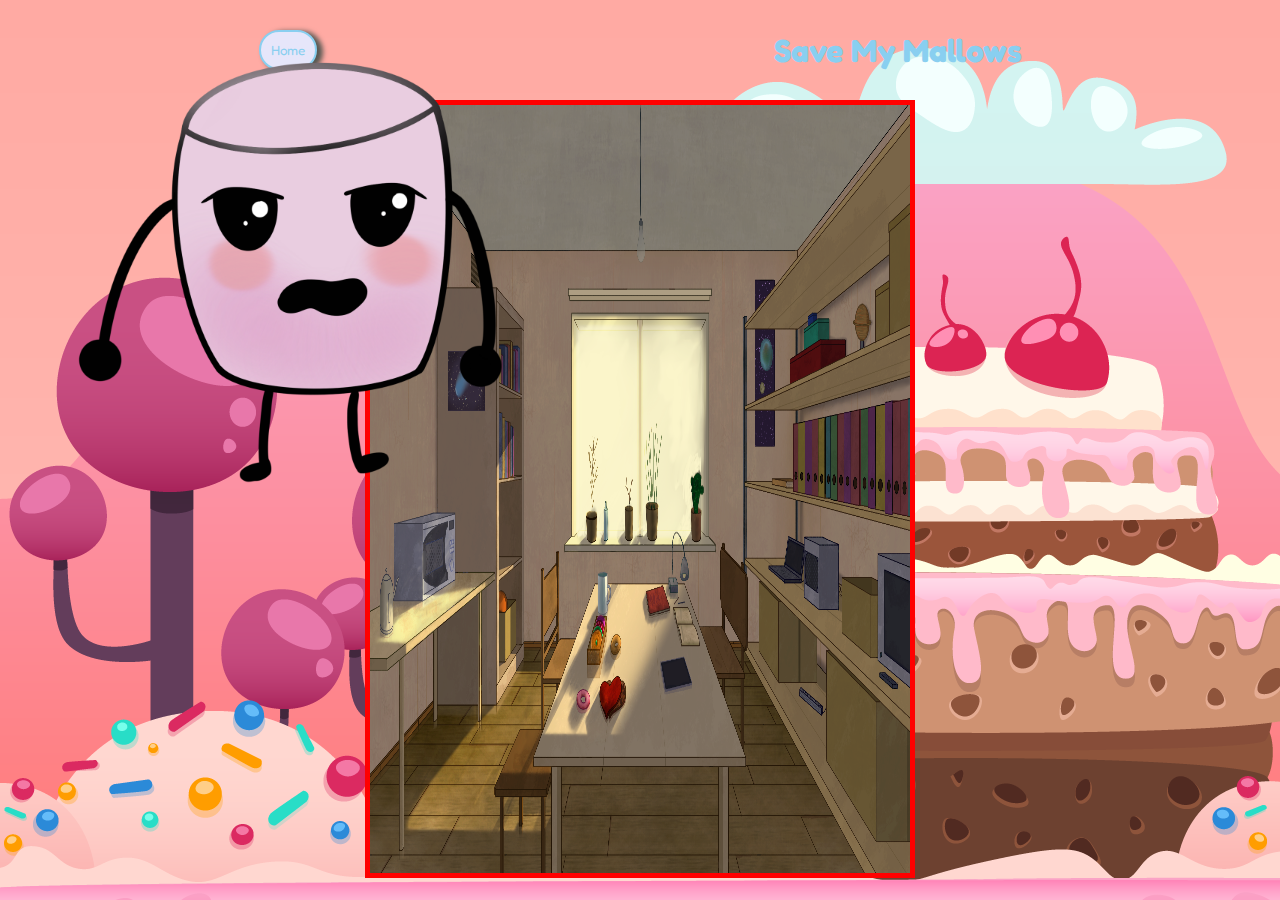
==== game.html @ 8a6ff2c7 "Changed workflow to make code clearer" ====
<html lang="en">
  <head>
    <meta charset="UTF-8" />
    <meta http-equiv="X-UA-Compatible" content="IE=edge" />
    <meta name="viewport" content="width=device-width, initial-scale=1.0" />
    <link rel="stylesheet" href="./style/main.css" />
    <title>Save My Mallows!</title>
  </head>
  <body>
    <!--This is the game page-->
    <heading class="home">
      <h1 class="home__title">Save My Mallows</h1>
      <a href="./index.html"><button class="home__refresh">Home</button></a>
    </heading>
    <main>
      <div class="gameBoard">
        <img src="./assets/gameBackground.PNG" alt="Game Board" class="gameBoard__img" />
        <div class="clue"></div>
        <div class="empty"></div>
        <img src="./assets/martyMarshmallow.png" alt="Marty Marshmallow" class="gameBoard__marty" />
      </div>
    </main>
  </body>
</html>
---- style/main.css ----
@import url("https://fonts.googleapis.com/css2?family=DynaPuff&family=Fredoka+One&display=swap");
* {
  padding: 0;
  margin: 0;
  text-align: center;
  align-items: center;
  font-family: Fredoka One, arial, comic;
  color: #89cff0;
}

body {
  background-image: url("./sweetsBackground.png");
  background-repeat: no-repeat;
}

button {
  border-radius: 20px;
  border: 2px solid #89cff0;
  padding: 10px;
  background: #e6e6fa;
  box-shadow: 5px 2px 5px 1px #595953;
}

footer {
  position: absolute;
  bottom: 10px;
  width: 100vw;
  height: 5vw;
  margin: 20px;
  display: flex;
}

p {
  font-size: small;
}

@media screen and (min-width: 1440px) {
  .menuContainer .menu {
    height: 400px !important;
    width: 400px !important;
    margin-top: 100px !important;
  }

  footer {
    margin: 0;
  }
}
.home {
  display: flex;
  margin: 30px;
  justify-content: space-around;
  flex-direction: row-reverse;
}

.menucontainer .menu {
  display: flex;
  flex-direction: column;
  width: 50vw;
  height: 50vw;
  margin: auto;
  padding: auto;
  border-radius: 20px;
  background-color: #f08080;
  box-shadow: 5px 2px 5px 1px #595953;
}
.menucontainer .menu__heading {
  margin-top: 20px;
}
.menucontainer .menu__buttons {
  margin: auto;
}

.infoContainer .info {
  display: flex;
  flex-direction: column;
  width: 60vw;
  height: 60vw;
  margin: auto;
  padding: auto;
  border-radius: 20px;
  background-color: #f08080;
  box-shadow: 5px 2px 5px 1px #595953;
}
.infoContainer .info__heading {
  margin-top: 10px;
  margin-bottom: 10px;
  font-weight: 200;
  text-decoration: underline;
}
.infoContainer .info__button {
  margin-top: 10px;
}

.gameBoard__img {
  display: grid;
  grid-template-columns: repeat(5, 1fr);
  grid-template-rows: repeat(4, 1fr);
  grid-template: "empty empty empty clue empty" "clue empty empty empty clue" "empty clue empty empty empty" "empty empty empty empty empty";
  border: 5px solid red;
  position: relative;
  margin: auto;
  width: 60vh;
  height: 60vw;
}
.gameBoard__empty {
  grid-area: empty;
}
.gameBoard__clue {
  grid-area: clue;
}
.gameBoard__marty {
  position: absolute;
  left: -70px;
  bottom: 210px;
  margin: auto;
  width: 60vw;
  height: 60vw;
}
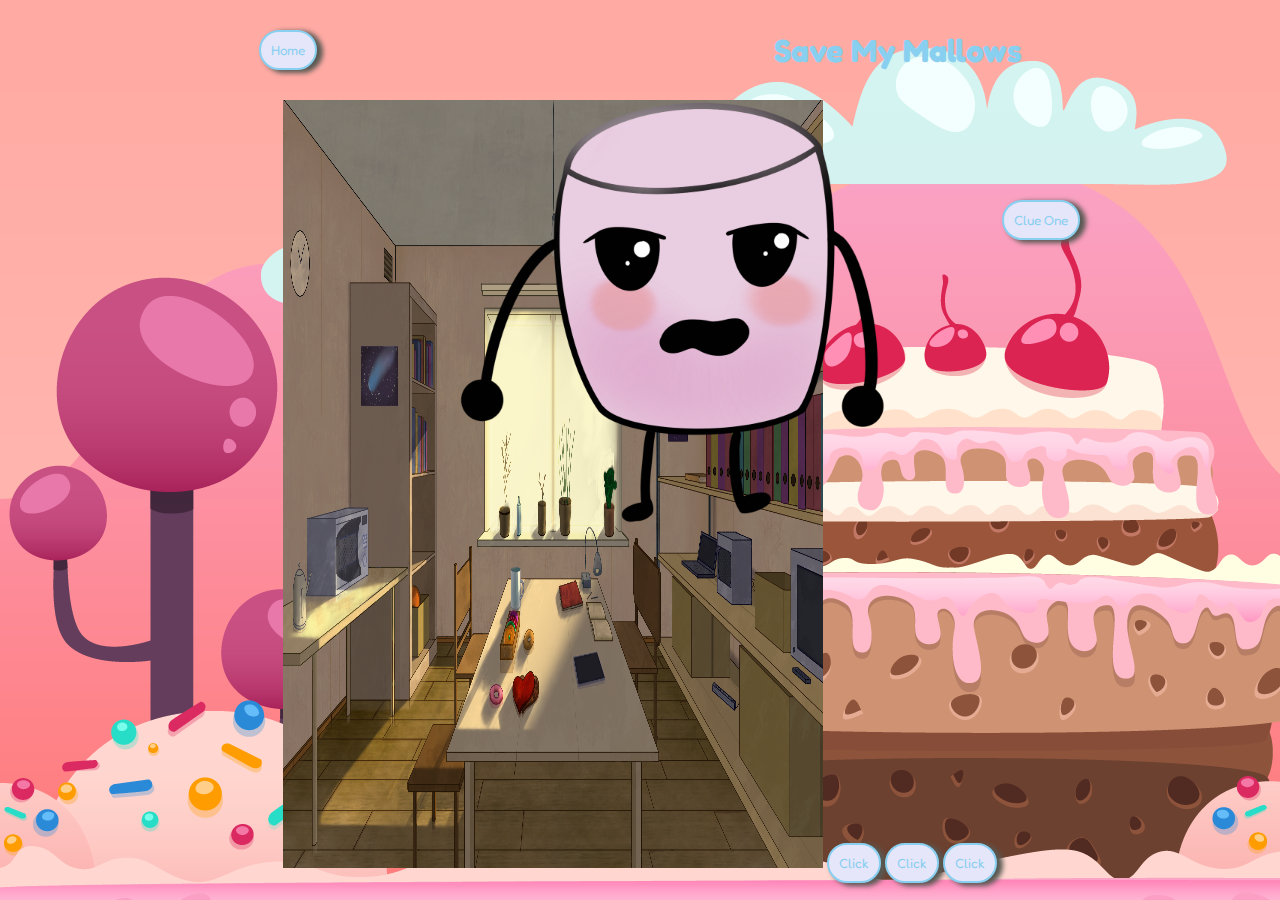
==== commit 31ed8679: "Setting up functions for clues" ====
--- a/game.html
+++ b/game.html
@@ -6,19 +6,22 @@
     <link rel="stylesheet" href="./style/main.css" />
     <title>Save My Mallows!</title>
   </head>
-  <body>
+  <body">
     <!--This is the game page-->
     <heading class="home">
       <h1 class="home__title">Save My Mallows</h1>
       <a href="./index.html"><button class="home__refresh">Home</button></a>
     </heading>
     <main>
-      <div class="gameBoard">
-        <img src="./assets/gameBackground.PNG" alt="Game Board" class="gameBoard__img" />
-        <div class="clue"></div>
-        <div class="empty"></div>
-        <img src="./assets/martyMarshmallow.png" alt="Marty Marshmallow" class="gameBoard__marty" />
-      </div>
+      <div class="game">
+        <img src="./assets/gameBackground.PNG" alt="Game Board" class="game__img" />
+        <img src="./assets/martyMarshmallow.png" alt="Marty Marshmallow" class="game__marty" />
+        <button class="game__clueOne">Clue One</button>
+        <button class="game__clueTwo">Click</button>
+        <button class="game__clueThree">Click</button>
+        <button class="game__clueFour">Click</button>
+    </div>
+      <script src="./game.js" type="module"></script>
     </main>
   </body>
 </html>
--- a/style/main.css
+++ b/style/main.css
@@ -91,28 +91,37 @@
   margin-top: 10px;
 }
 
-.gameBoard__img {
-  display: grid;
-  grid-template-columns: repeat(5, 1fr);
-  grid-template-rows: repeat(4, 1fr);
-  grid-template: "empty empty empty clue empty" "clue empty empty empty clue" "empty clue empty empty empty" "empty empty empty empty empty";
-  border: 5px solid red;
+.game__img {
   position: relative;
   margin: auto;
   width: 60vh;
   height: 60vw;
 }
-.gameBoard__empty {
-  grid-area: empty;
-}
-.gameBoard__clue {
-  grid-area: clue;
-}
-.gameBoard__marty {
+.game__marty {
   position: absolute;
-  left: -70px;
-  bottom: 210px;
+  right: 200px;
+  bottom: 170px;
   margin: auto;
   width: 60vw;
   height: 60vw;
+}
+.game__clueOne {
+  position: absolute;
+  top: 200px;
+  right: 200px;
+}
+
+.clueContainer .clue {
+  display: flex;
+  flex-direction: column;
+  width: 50vw;
+  height: 50vw;
+  margin: auto;
+  padding: auto;
+  border-radius: 20px;
+  background-color: #f08080;
+  box-shadow: 5px 2px 5px 1px #595953;
+}
+.clueContainer .clue__heading {
+  margin-top: 20px;
 }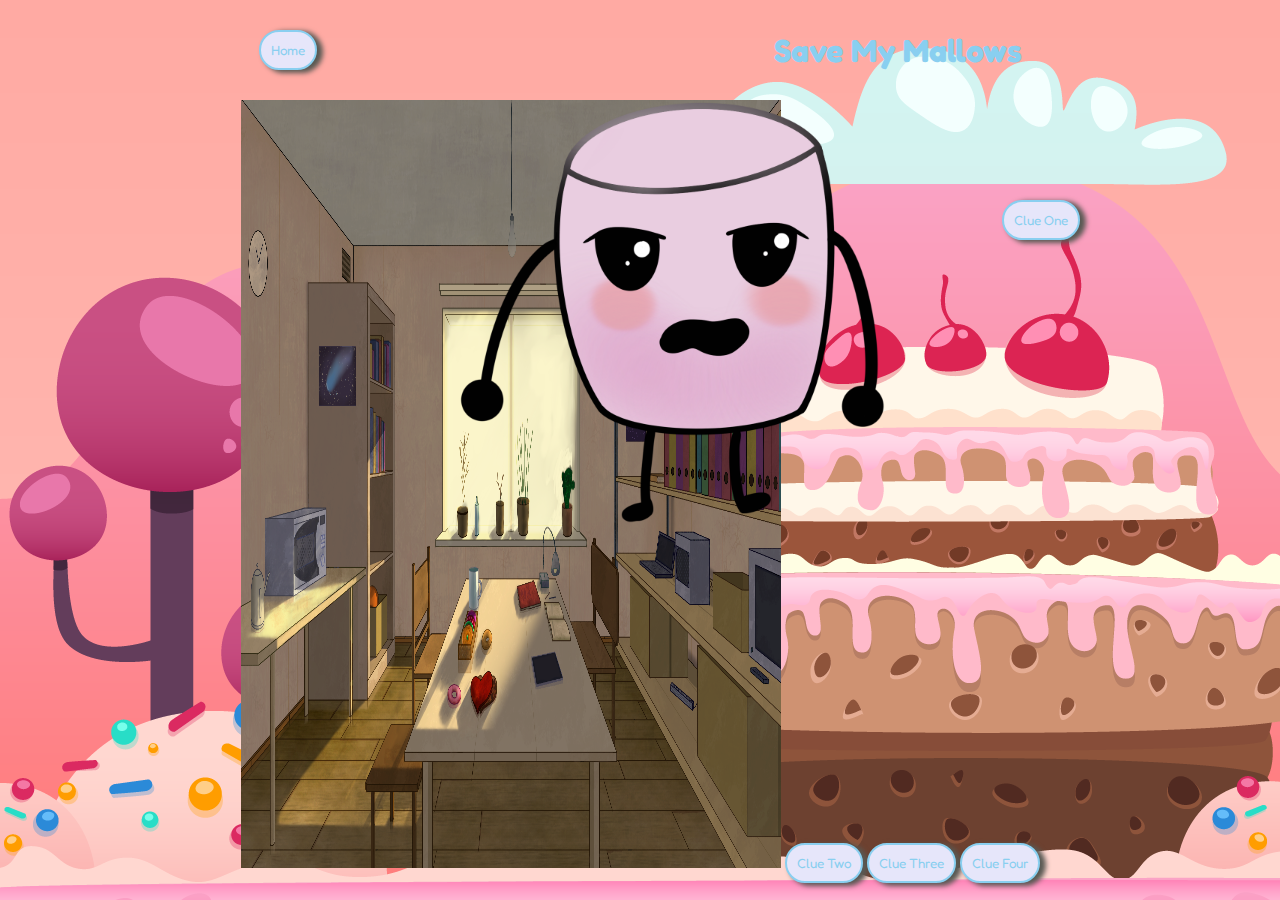
==== commit 7825854c: "Added all Clues and Clue functions" ====
--- a/game.html
+++ b/game.html
@@ -15,12 +15,13 @@
     <main>
       <div class="game">
         <img src="./assets/gameBackground.PNG" alt="Game Board" class="game__img" />
-        <img src="./assets/martyMarshmallow.png" alt="Marty Marshmallow" class="game__marty" />
         <button class="game__clueOne">Clue One</button>
-        <button class="game__clueTwo">Click</button>
-        <button class="game__clueThree">Click</button>
-        <button class="game__clueFour">Click</button>
+        <button class="game__clueTwo">Clue Two</button>
+        <button class="game__clueThree">Clue Three</button>
+        <button class="game__clueFour">Clue Four</button>
     </div>
+    <div class="input"></div>
+    <img src="./assets/martyMarshmallow.png" alt="Marty Marshmallow" class="game__marty" />
       <script src="./game.js" type="module"></script>
     </main>
   </body>
--- a/style/main.css
+++ b/style/main.css
@@ -114,8 +114,8 @@
 .clueContainer .clue {
   display: flex;
   flex-direction: column;
-  width: 50vw;
-  height: 50vw;
+  width: 60vw;
+  height: 60vw;
   margin: auto;
   padding: auto;
   border-radius: 20px;
@@ -123,5 +123,8 @@
   box-shadow: 5px 2px 5px 1px #595953;
 }
 .clueContainer .clue__heading {
-  margin-top: 20px;
+  margin-top: 10px;
+  margin-bottom: 10px;
+  font-weight: 200;
+  text-decoration: underline;
 }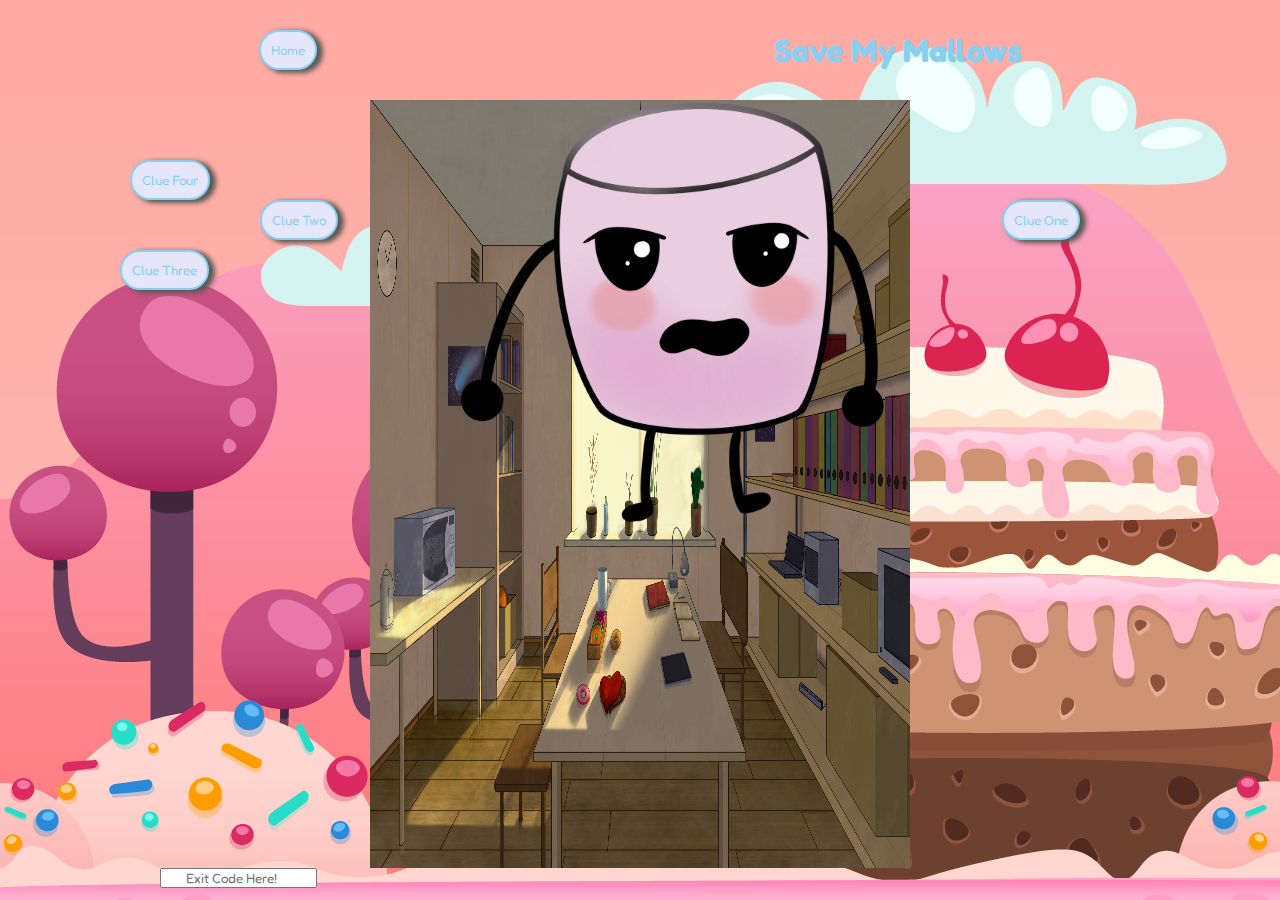
==== commit 6fd03d4e: "Added Inputbox and function for a correct answer" ====
--- a/game.html
+++ b/game.html
@@ -20,7 +20,9 @@
         <button class="game__clueThree">Clue Three</button>
         <button class="game__clueFour">Clue Four</button>
     </div>
-    <div class="input"></div>
+    <div class="input">
+        <input type="number" placeholder="Exit Code Here!" class="input__code">
+    </div>
     <img src="./assets/martyMarshmallow.png" alt="Marty Marshmallow" class="game__marty" />
       <script src="./game.js" type="module"></script>
     </main>
--- a/style/main.css
+++ b/style/main.css
@@ -110,6 +110,21 @@
   top: 200px;
   right: 200px;
 }
+.game__clueTwo {
+  position: absolute;
+  top: 200px;
+  left: 260px;
+}
+.game__clueThree {
+  position: absolute;
+  top: 250px;
+  left: 120px;
+}
+.game__clueFour {
+  position: absolute;
+  top: 160px;
+  left: 130px;
+}
 
 .clueContainer .clue {
   display: flex;
@@ -127,4 +142,14 @@
   margin-bottom: 10px;
   font-weight: 200;
   text-decoration: underline;
+}
+.clueContainer .clue__number {
+  margin-left: 150px;
+  font-size: large;
+  color: #fbfaf5;
+}
+
+.input .input__code {
+  position: absolute;
+  left: 160px;
 }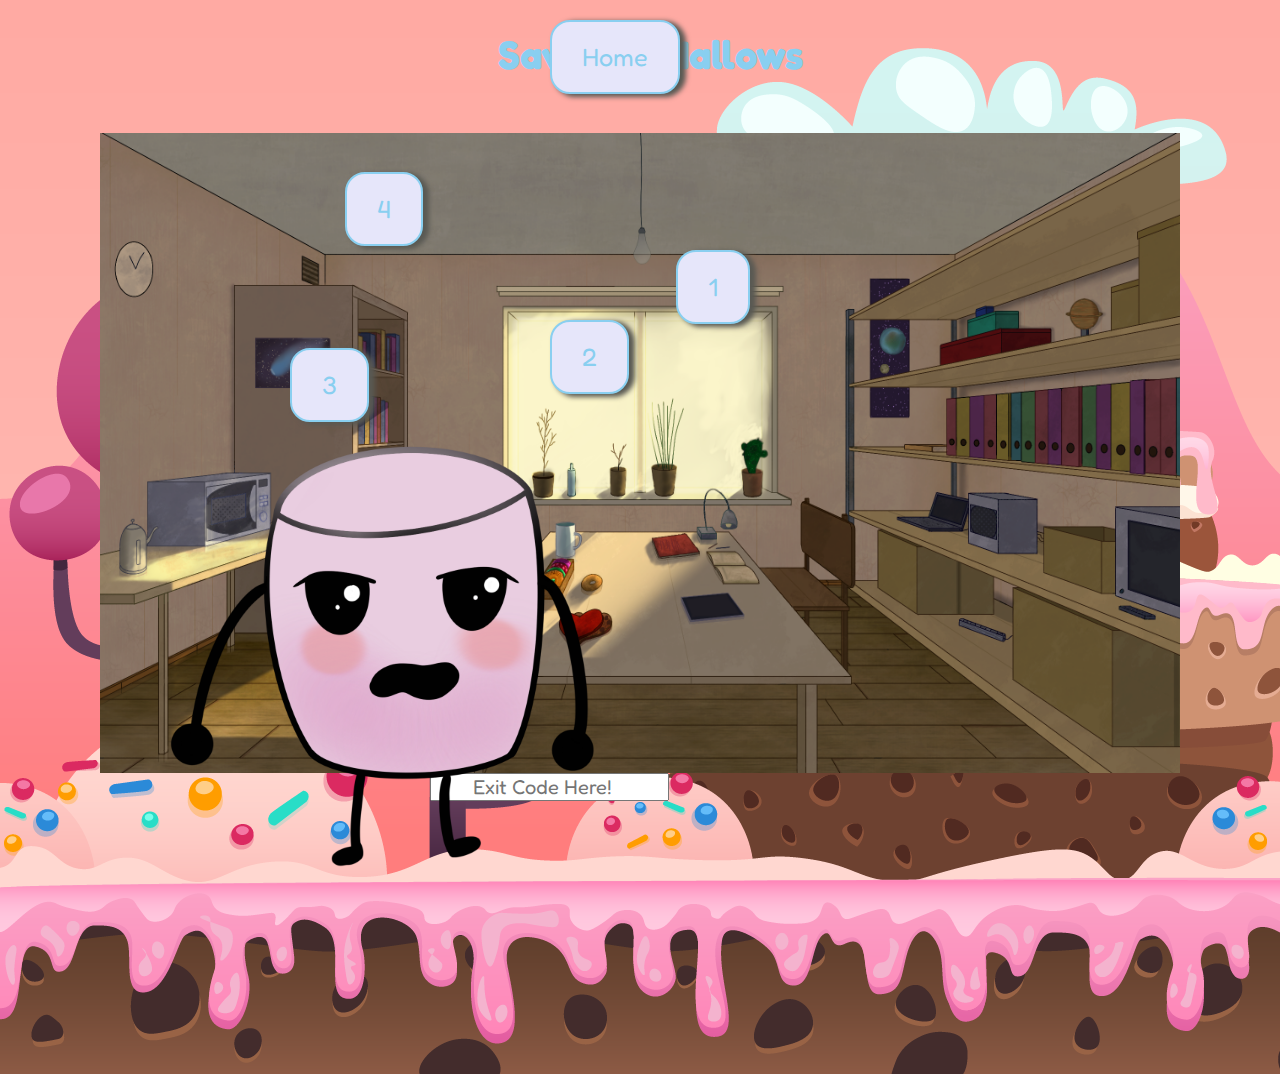
==== commit 0eefecac: "Made gamePage responsive: 425, 768" ====
--- a/game.html
+++ b/game.html
@@ -6,7 +6,7 @@
     <link rel="stylesheet" href="./style/main.css" />
     <title>Save My Mallows!</title>
   </head>
-  <body">
+  <body>
     <!--This is the game page-->
     <heading class="home">
       <h1 class="home__title">Save My Mallows</h1>
@@ -15,15 +15,17 @@
     <main>
       <div class="game">
         <img src="./assets/gameBackground.PNG" alt="Game Board" class="game__img" />
-        <button class="game__clueOne">Clue One</button>
-        <button class="game__clueTwo">Clue Two</button>
-        <button class="game__clueThree">Clue Three</button>
-        <button class="game__clueFour">Clue Four</button>
-    </div>
-    <div class="input">
-        <input type="number" placeholder="Exit Code Here!" class="input__code">
-    </div>
-    <img src="./assets/martyMarshmallow.png" alt="Marty Marshmallow" class="game__marty" />
+        <div class="game__buttons">
+          <button class="game__clueOne">1</button>
+          <button class="game__clueTwo">2</button>
+          <button class="game__clueThree">3</button>
+          <button class="game__clueFour">4</button>
+        </div>
+        <div class="input">
+          <input type="number" placeholder="Exit Code Here!" class="input__code" />
+        </div>
+      </div>
+      <img src="./assets/martyMarshmallow.png" alt="Marty Marshmallow" class="game__marty" />
       <script src="./game.js" type="module"></script>
     </main>
   </body>
--- a/style/main.css
+++ b/style/main.css
@@ -26,25 +26,15 @@
   bottom: 10px;
   width: 100vw;
   height: 5vw;
-  margin: 20px;
-  display: flex;
+  margin: auto;
+  display: flex;
+  justify-content: space-evenly;
 }
 
 p {
   font-size: small;
 }
 
-@media screen and (min-width: 1440px) {
-  .menuContainer .menu {
-    height: 400px !important;
-    width: 400px !important;
-    margin-top: 100px !important;
-  }
-
-  footer {
-    margin: 0;
-  }
-}
 .home {
   display: flex;
   margin: 30px;
@@ -67,6 +57,7 @@
   margin-top: 20px;
 }
 .menucontainer .menu__buttons {
+  display: flex;
   margin: auto;
 }
 
@@ -87,8 +78,158 @@
   font-weight: 200;
   text-decoration: underline;
 }
-.infoContainer .info__button {
-  margin-top: 10px;
+
+@media screen and (min-width: 425px) {
+  button {
+    padding: 20px 30px;
+    margin-bottom: 30px;
+    font-size: large;
+  }
+
+  .home__title {
+    font-size: 30px;
+  }
+  .home__button {
+    position: absolute;
+    top: auto;
+    right: 350px;
+    padding: 10px;
+    margin-bottom: 0px;
+  }
+
+  .menuContainer {
+    flex-direction: column;
+  }
+  .menuContainer .menu {
+    height: 300px !important;
+    width: 300px !important;
+  }
+  .menuContainer .menu__heading {
+    font-size: 30px;
+  }
+  .menuContainer .menu__buttons {
+    flex-direction: column;
+    padding: 20px 30px;
+    margin-bottom: 30px;
+    font-size: large;
+  }
+
+  .infoContainer .info {
+    height: 250px !important;
+    width: 250px !important;
+  }
+  .infoContainer .info__heading {
+    font-size: 30px;
+  }
+  .infoContainer .info__instruction {
+    margin-top: 20px;
+    font-size: 16px;
+  }
+}
+@media screen and (min-width: 768px) {
+  .home__button {
+    right: 630px;
+    font-size: 30px;
+  }
+
+  footer .footer__links {
+    margin-left: 300px;
+  }
+}
+@media screen and (min-width: 1024px) {
+  button {
+    font-size: 25px;
+  }
+
+  .home__title {
+    margin-bottom: 60px;
+  }
+  .home__button {
+    right: 850px;
+    font-size: 30px;
+  }
+
+  .infoContainer .info {
+    width: 30vw !important;
+    height: 30vw !important;
+  }
+  .infoContainer .info__heading {
+    margin: 10px;
+  }
+  .infoContainer .info__instruction {
+    margin: 40px;
+    font-size: 17px;
+  }
+
+  .menuContainer .menu {
+    height: 400px !important;
+    width: 400px !important;
+  }
+
+  footer .footer__links {
+    margin-left: 600px;
+  }
+}
+@media screen and (min-width: 1440px) {
+  .home__title {
+    margin-bottom: 40px;
+  }
+  .home__button {
+    right: 1300px;
+  }
+
+  .menuContainer .menu {
+    height: 400px !important;
+    width: 400px !important;
+    margin-top: 30px;
+  }
+
+  .infoContainer .info {
+    width: 25vw !important;
+    height: 25vw !important;
+  }
+
+  footer .footer__note {
+    font-size: larger;
+  }
+  footer .footer__links {
+    margin-left: 950px;
+  }
+}
+@media screen and (min-width: 1920px) {
+  button {
+    font-size: 40px;
+  }
+
+  .home__title {
+    margin-bottom: 110px;
+    font-size: 90px;
+  }
+  .home__button {
+    right: 1700px;
+    bottom: 850px;
+    font-size: 50px;
+  }
+
+  .menuContainer .menu {
+    width: 30vw !important;
+    height: 50vh !important;
+  }
+  .menuContainer .menu__heading {
+    font-size: 80px;
+  }
+
+  .infoContainer .info {
+    width: 20vw !important;
+    height: 35vh !important;
+  }
+
+  footer .footer__links {
+    margin-left: 1400px;
+  }
+}
+.home__refresh {
+  position: absolute;
 }
 
 .game__img {
@@ -124,6 +265,10 @@
   position: absolute;
   top: 160px;
   left: 130px;
+}
+
+.input .input__code {
+  position: absolute;
 }
 
 .clueContainer .clue {
@@ -151,5 +296,93 @@
 
 .input .input__code {
   position: absolute;
-  left: 160px;
+  left: 190px;
+}
+
+@media screen and (min-width: 425px) {
+  .home__refresh {
+    right: 300px;
+    top: 20px;
+  }
+  .home__title {
+    margin-bottom: 25px;
+    font-size: 25px;
+  }
+
+  .game__img {
+    width: 70vh;
+    height: 70vw;
+  }
+  .game__refresh {
+    font-size: 60px;
+  }
+  .game__marty {
+    right: 270px;
+    bottom: 50px;
+  }
+  .game__clueOne {
+    right: 290px;
+    top: 230px;
+  }
+  .game__clueTwo {
+    top: 270px;
+    left: 290px;
+  }
+  .game__clueThree {
+    top: 295px;
+    left: 150px;
+  }
+  .game__clueFour {
+    top: 160px;
+    left: 180px;
+  }
+
+  .input__code {
+    font-size: 17px;
+    left: 402px;
+  }
+}
+@media screen and (min-width: 768px) {
+  .home {
+    justify-content: center;
+  }
+  .home__refresh {
+    right: 600px;
+    top: 20px;
+  }
+  .home__title {
+    margin-bottom: 25px;
+    margin-left: 20px;
+    font-size: 40px;
+  }
+
+  .game__img {
+    width: 120vh;
+    height: 50vw;
+  }
+  .game__marty {
+    right: 490px;
+    top: 530px;
+  }
+  .game__clueOne {
+    right: 530px;
+    top: 250px;
+  }
+  .game__clueTwo {
+    top: 320px;
+    left: 550px;
+  }
+  .game__clueThree {
+    top: 348px;
+    left: 290px;
+  }
+  .game__clueFour {
+    top: 172px;
+    left: 345px;
+  }
+
+  .input__code {
+    font-size: 20px;
+    margin-left: 240px;
+  }
 }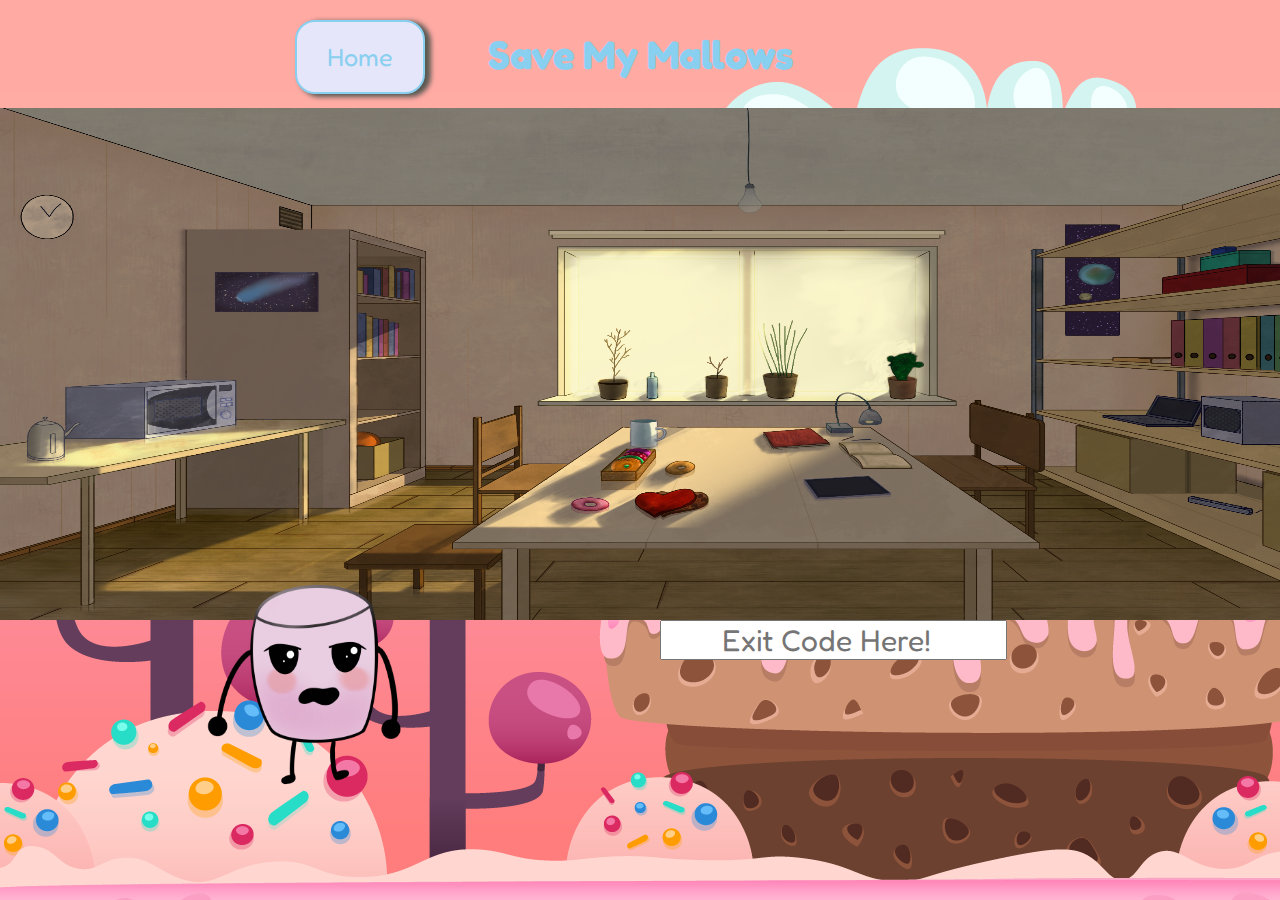
==== commit 48c256ef: "Added a new clue, started winner screen" ====
--- a/game.html
+++ b/game.html
@@ -21,11 +21,13 @@
           <button class="game__clueThree">3</button>
           <button class="game__clueFour">4</button>
         </div>
-        <div class="input">
-          <input type="number" placeholder="Exit Code Here!" class="input__code" />
-        </div>
       </div>
-      <img src="./assets/martyMarshmallow.png" alt="Marty Marshmallow" class="game__marty" />
+      <div class="input">
+        <input type="number" placeholder="Exit Code Here!" class="input__code" />
+      </div>
+      <div class="game__martyContainer">
+        <img src="./assets/martyMarshmallow.png" alt="Marty Marshmallow" class="game__marty" />
+      </div>
       <script src="./game.js" type="module"></script>
     </main>
   </body>
--- a/style/main.css
+++ b/style/main.css
@@ -43,25 +43,6 @@
 }
 
 .menucontainer .menu {
-  display: flex;
-  flex-direction: column;
-  width: 50vw;
-  height: 50vw;
-  margin: auto;
-  padding: auto;
-  border-radius: 20px;
-  background-color: #f08080;
-  box-shadow: 5px 2px 5px 1px #595953;
-}
-.menucontainer .menu__heading {
-  margin-top: 20px;
-}
-.menucontainer .menu__buttons {
-  display: flex;
-  margin: auto;
-}
-
-.infoContainer .info {
   display: flex;
   flex-direction: column;
   width: 60vw;
@@ -72,6 +53,26 @@
   background-color: #f08080;
   box-shadow: 5px 2px 5px 1px #595953;
 }
+.menucontainer .menu__heading {
+  margin-top: 20px;
+}
+.menucontainer .menu__buttons {
+  display: flex;
+  flex-direction: column;
+  margin: auto;
+}
+
+.infoContainer .info {
+  display: flex;
+  flex-direction: column;
+  width: 60vw;
+  height: 65vw;
+  margin: auto;
+  padding: auto;
+  border-radius: 20px;
+  background-color: #f08080;
+  box-shadow: 5px 2px 5px 1px #595953;
+}
 .infoContainer .info__heading {
   margin-top: 10px;
   margin-bottom: 10px;
@@ -101,8 +102,8 @@
     flex-direction: column;
   }
   .menuContainer .menu {
-    height: 300px !important;
-    width: 300px !important;
+    height: 350px;
+    width: 300px;
   }
   .menuContainer .menu__heading {
     font-size: 30px;
@@ -114,10 +115,6 @@
     font-size: large;
   }
 
-  .infoContainer .info {
-    height: 250px !important;
-    width: 250px !important;
-  }
   .infoContainer .info__heading {
     font-size: 30px;
   }
@@ -132,6 +129,18 @@
     font-size: 30px;
   }
 
+  .infoContainer .info {
+    width: 40vw;
+    height: 45vh;
+  }
+  .infoContainer .info__heading {
+    font-size: 30px;
+  }
+  .infoContainer .info__instruction {
+    margin-top: 20px;
+    font-size: 16px;
+  }
+
   footer .footer__links {
     margin-left: 300px;
   }
@@ -149,10 +158,6 @@
     font-size: 30px;
   }
 
-  .infoContainer .info {
-    width: 30vw !important;
-    height: 30vw !important;
-  }
   .infoContainer .info__heading {
     margin: 10px;
   }
@@ -213,15 +218,21 @@
 
   .menuContainer .menu {
     width: 30vw !important;
-    height: 50vh !important;
+    height: 55vh !important;
   }
   .menuContainer .menu__heading {
     font-size: 80px;
   }
 
+  .infoContainer {
+    margin-top: 250px;
+  }
   .infoContainer .info {
-    width: 20vw !important;
+    width: 40vw;
     height: 35vh !important;
+  }
+  .infoContainer .info__instruction {
+    font-size: 25px;
   }
 
   footer .footer__links {
@@ -230,6 +241,11 @@
 }
 .home__refresh {
   position: absolute;
+  right: 250px;
+  top: 40px;
+}
+.home__title {
+  margin-left: 60px;
 }
 
 .game__img {
@@ -248,23 +264,31 @@
 }
 .game__clueOne {
   position: absolute;
-  top: 200px;
-  right: 200px;
+  top: 195px;
+  right: 210px;
+  opacity: 0%;
 }
 .game__clueTwo {
   position: absolute;
-  top: 200px;
-  left: 260px;
+  top: 235px;
+  left: 274px;
+  opacity: 0%;
 }
 .game__clueThree {
   position: absolute;
-  top: 250px;
-  left: 120px;
+  top: 245px;
+  left: 140px;
+  opacity: 0%;
 }
 .game__clueFour {
   position: absolute;
   top: 160px;
-  left: 130px;
+  left: 170px;
+  opacity: 0%;
+}
+.game__happyMarty {
+  width: 40vw;
+  height: 70vh;
 }
 
 .input .input__code {
@@ -299,6 +323,56 @@
   left: 190px;
 }
 
+@media screen and (min-width: 375px) {
+  .home__refresh {
+    right: 280px;
+    top: 30px;
+  }
+  .home__title {
+    margin-bottom: 25px;
+    font-size: 25px;
+  }
+
+  .game__img {
+    width: 70vh;
+    height: 70vw;
+  }
+  .game__refresh {
+    font-size: 60px;
+  }
+  .game__marty {
+    right: 235px;
+    bottom: 120px;
+  }
+  .game__clueOne {
+    right: 250px;
+    top: 200px;
+  }
+  .game__clueTwo {
+    top: 250px;
+    left: 320px;
+  }
+  .game__clueThree {
+    top: 265px;
+    left: 170px;
+  }
+  .game__clueFour {
+    top: 145px;
+    left: 200px;
+  }
+
+  .input__code {
+    font-size: 17px;
+  }
+
+  .clueContainer .clue__heading {
+    font-size: 25px;
+  }
+  .clueContainer .clue__info {
+    margin-top: 3px;
+    font-size: 15px;
+  }
+}
 @media screen and (min-width: 425px) {
   .home__refresh {
     right: 300px;
@@ -341,18 +415,22 @@
     font-size: 17px;
     left: 402px;
   }
+
+  .clueContainer .clue__heading {
+    font-size: 40px;
+  }
+  .clueContainer .clue__info {
+    margin-top: 20px;
+    font-size: 15px;
+  }
 }
 @media screen and (min-width: 768px) {
-  .home {
-    justify-content: center;
-  }
   .home__refresh {
     right: 600px;
     top: 20px;
   }
   .home__title {
-    margin-bottom: 25px;
-    margin-left: 20px;
+    margin: auto;
     font-size: 40px;
   }
 
@@ -385,4 +463,163 @@
     font-size: 20px;
     margin-left: 240px;
   }
+
+  .clueContainer {
+    margin-top: 60px;
+  }
+  .clueContainer .clue {
+    width: 350px;
+    height: 350px;
+  }
+  .clueContainer .clue__heading {
+    font-size: 50px;
+  }
+  .clueContainer .clue__info {
+    margin-top: 40px;
+    font-size: 20px;
+  }
+}
+@media screen and (min-width: 1024px) {
+  .home__refresh {
+    right: 855px;
+    top: 20px;
+  }
+  .home__title {
+    font-size: 40px;
+  }
+
+  .game__img {
+    width: 166vh;
+    height: 40vw;
+  }
+  .game__marty {
+    width: 350px;
+    height: 365px;
+    right: 790px;
+    top: 550px;
+  }
+  .game__clueOne {
+    right: 730px;
+    top: 240px;
+  }
+  .game__clueTwo {
+    top: 315px;
+    left: 755px;
+  }
+  .game__clueThree {
+    top: 335px;
+    left: 400px;
+  }
+  .game__clueFour {
+    top: 160px;
+    left: 470px;
+  }
+
+  .input__code {
+    font-size: 30px;
+    margin-left: 470px;
+  }
+}
+@media screen and (min-width: 1440px) {
+  .home__refresh {
+    right: 1270px;
+    top: 25px;
+  }
+  .home__title {
+    font-size: 45px;
+  }
+
+  .game__img {
+    width: 180vh;
+    height: 30vw;
+  }
+  .game__marty {
+    right: 1059px;
+    top: 495px;
+  }
+  .game__clueOne {
+    right: 970px;
+    top: 245px;
+  }
+  .game__clueTwo {
+    top: 335px;
+    left: 978px;
+  }
+  .game__clueThree {
+    top: 355px;
+    left: 590px;
+  }
+  .game__clueFour {
+    top: 170px;
+    left: 674px;
+  }
+
+  .input__code {
+    font-size: 30px;
+    margin-left: 723px;
+  }
+}
+@media screen and (min-width: 1920px) {
+  .home__refresh {
+    right: 1710px;
+    top: 15px;
+  }
+  .home__title {
+    font-size: 60px;
+  }
+
+  .game__img {
+    width: 180vh;
+    height: 40vw;
+  }
+  .game__marty {
+    width: 30vw;
+    height: 60vh;
+    right: 1500px;
+    top: 750px;
+  }
+  .game__clueOne {
+    font-size: 70px;
+    right: 1350px;
+    top: 370px;
+  }
+  .game__clueTwo {
+    font-size: 70px;
+    top: 540px;
+    left: 1370px;
+  }
+  .game__clueThree {
+    font-size: 70px;
+    top: 542px;
+    left: 781px;
+  }
+  .game__clueFour {
+    font-size: 70px;
+    top: 211px;
+    left: 916px;
+  }
+
+  .input__code {
+    font-size: 40px;
+    margin-left: 1150px;
+  }
+
+  .clueContainer {
+    margin-top: 150px;
+  }
+  .clueContainer .clue {
+    width: 400px;
+    height: 400px;
+  }
+  .clueContainer .clue__heading {
+    font-size: 50px;
+  }
+  .clueContainer .clue__info {
+    margin-top: 80px;
+    font-size: 20px;
+  }
+  .clueContainer .clue__number {
+    font-size: 40px;
+    margin-left: 300px;
+  }
 }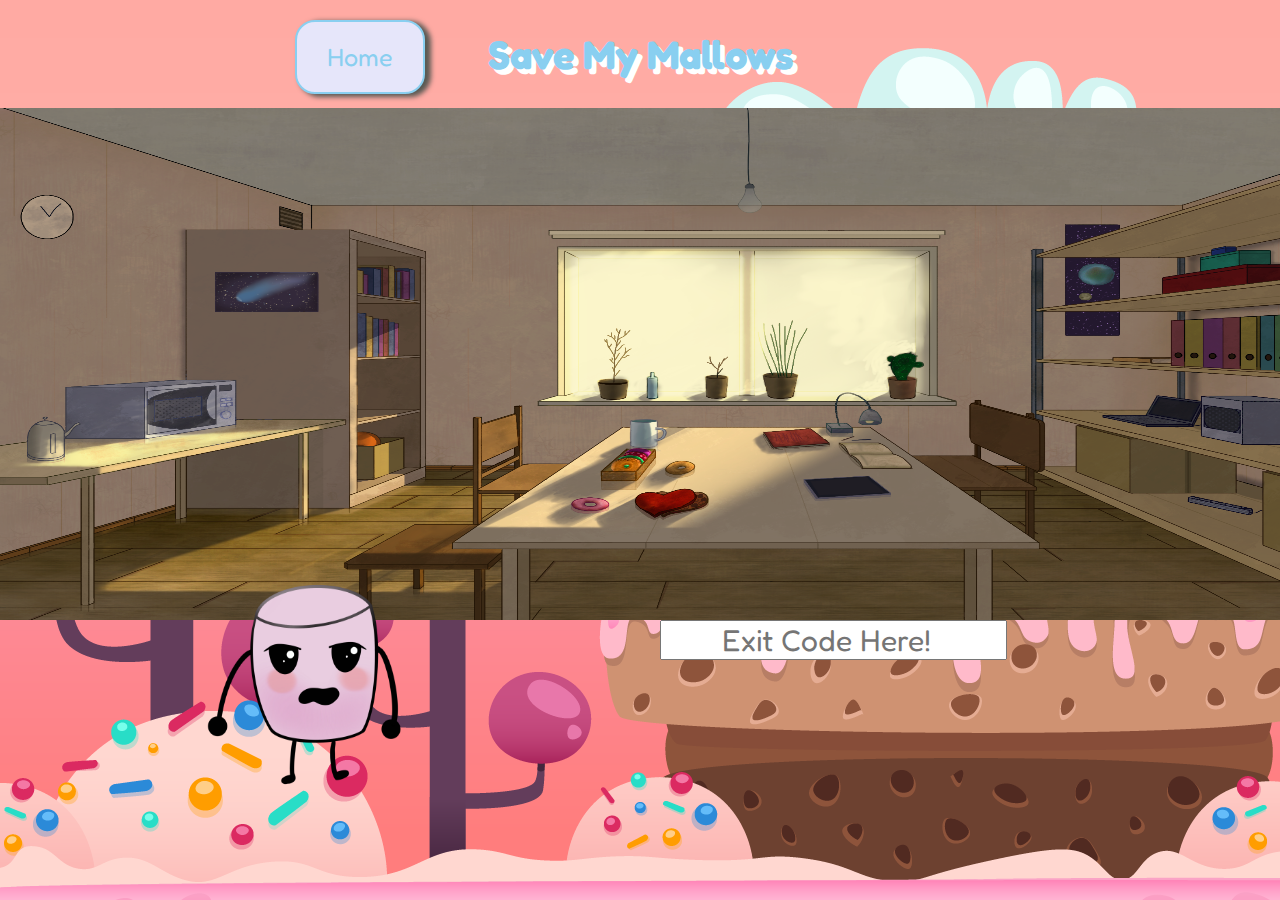
==== commit 8e2ca669: "Final Commit adding some Psuedo code and animation" ====
--- a/game.html
+++ b/game.html
@@ -4,6 +4,7 @@
     <meta http-equiv="X-UA-Compatible" content="IE=edge" />
     <meta name="viewport" content="width=device-width, initial-scale=1.0" />
     <link rel="stylesheet" href="./style/main.css" />
+    <link rel="icon" type="icon" href="./assets/martyMarshmallow2.png" />
     <title>Save My Mallows!</title>
   </head>
   <body>
@@ -12,6 +13,7 @@
       <h1 class="home__title">Save My Mallows</h1>
       <a href="./index.html"><button class="home__refresh">Home</button></a>
     </heading>
+    <!--This area is containing the game and where most DOM HTML is being changed-->
     <main>
       <div class="game">
         <img src="./assets/gameBackground.PNG" alt="Game Board" class="game__img" />
@@ -22,9 +24,11 @@
           <button class="game__clueFour">4</button>
         </div>
       </div>
+      <!--This is the input area to escape the room-->
       <div class="input">
         <input type="number" placeholder="Exit Code Here!" class="input__code" />
       </div>
+      <!--This is the Marty image container so you can refresh the page-->
       <div class="game__martyContainer">
         <img src="./assets/martyMarshmallow.png" alt="Marty Marshmallow" class="game__marty" />
       </div>
--- a/style/main.css
+++ b/style/main.css
@@ -9,7 +9,7 @@
 }
 
 body {
-  background-image: url("./sweetsBackground.png");
+  background-image: url("../assets/sweetsBackground.png");
   background-repeat: no-repeat;
 }
 
@@ -40,6 +40,9 @@
   margin: 30px;
   justify-content: space-around;
   flex-direction: row-reverse;
+}
+.home__title {
+  text-shadow: 5px 5px white;
 }
 
 .menucontainer .menu {
@@ -65,7 +68,7 @@
 .infoContainer .info {
   display: flex;
   flex-direction: column;
-  width: 60vw;
+  width: 50vw;
   height: 65vw;
   margin: auto;
   padding: auto;
@@ -133,13 +136,6 @@
     width: 40vw;
     height: 45vh;
   }
-  .infoContainer .info__heading {
-    font-size: 30px;
-  }
-  .infoContainer .info__instruction {
-    margin-top: 20px;
-    font-size: 16px;
-  }
 
   footer .footer__links {
     margin-left: 300px;
@@ -184,14 +180,14 @@
   }
 
   .menuContainer .menu {
-    height: 400px !important;
-    width: 400px !important;
+    height: 400px;
+    width: 400px;
     margin-top: 30px;
   }
 
   .infoContainer .info {
-    width: 25vw !important;
-    height: 25vw !important;
+    width: 25vw;
+    height: 50vh;
   }
 
   footer .footer__note {
@@ -217,7 +213,7 @@
   }
 
   .menuContainer .menu {
-    width: 30vw !important;
+    width: 30vw;
     height: 55vh !important;
   }
   .menuContainer .menu__heading {
@@ -287,12 +283,10 @@
   opacity: 0%;
 }
 .game__happyMarty {
-  width: 40vw;
-  height: 70vh;
-}
-
-.input .input__code {
-  position: absolute;
+  width: 110vw;
+  height: 60vh;
+  animation: shake 0.5s;
+  animation-iteration-count: infinite;
 }
 
 .clueContainer .clue {
@@ -323,6 +317,16 @@
   left: 190px;
 }
 
+.hattieContainer .game__hattie {
+  animation: shake 0.5s;
+  animation-iteration-count: infinite;
+}
+
+@keyframes shake {
+  40% {
+    transform: translate(1px, -1px) rotate(1deg);
+  }
+}
 @media screen and (min-width: 375px) {
   .home__refresh {
     right: 280px;
@@ -378,18 +382,7 @@
     right: 300px;
     top: 20px;
   }
-  .home__title {
-    margin-bottom: 25px;
-    font-size: 25px;
-  }
-
-  .game__img {
-    width: 70vh;
-    height: 70vw;
-  }
-  .game__refresh {
-    font-size: 60px;
-  }
+
   .game__marty {
     right: 270px;
     bottom: 50px;
@@ -410,6 +403,10 @@
     top: 160px;
     left: 180px;
   }
+  .game__happyMarty {
+    width: 110vw;
+    height: 80vh;
+  }
 
   .input__code {
     font-size: 17px;
@@ -421,7 +418,6 @@
   }
   .clueContainer .clue__info {
     margin-top: 20px;
-    font-size: 15px;
   }
 }
 @media screen and (min-width: 768px) {
@@ -457,6 +453,10 @@
   .game__clueFour {
     top: 172px;
     left: 345px;
+  }
+  .game__happyMarty {
+    width: 70vw;
+    height: 80vh;
   }
 
   .input__code {
@@ -514,6 +514,10 @@
     top: 160px;
     left: 470px;
   }
+  .game__happyMarty {
+    width: 70vw;
+    height: 90vh;
+  }
 
   .input__code {
     font-size: 30px;
@@ -552,6 +556,10 @@
   .game__clueFour {
     top: 170px;
     left: 674px;
+  }
+  .game__happyMarty {
+    width: 50vw;
+    height: 90vh;
   }
 
   .input__code {
@@ -598,6 +606,10 @@
     top: 211px;
     left: 916px;
   }
+  .game__happyMarty {
+    width: 40vw;
+    height: 80vh;
+  }
 
   .input__code {
     font-size: 40px;
